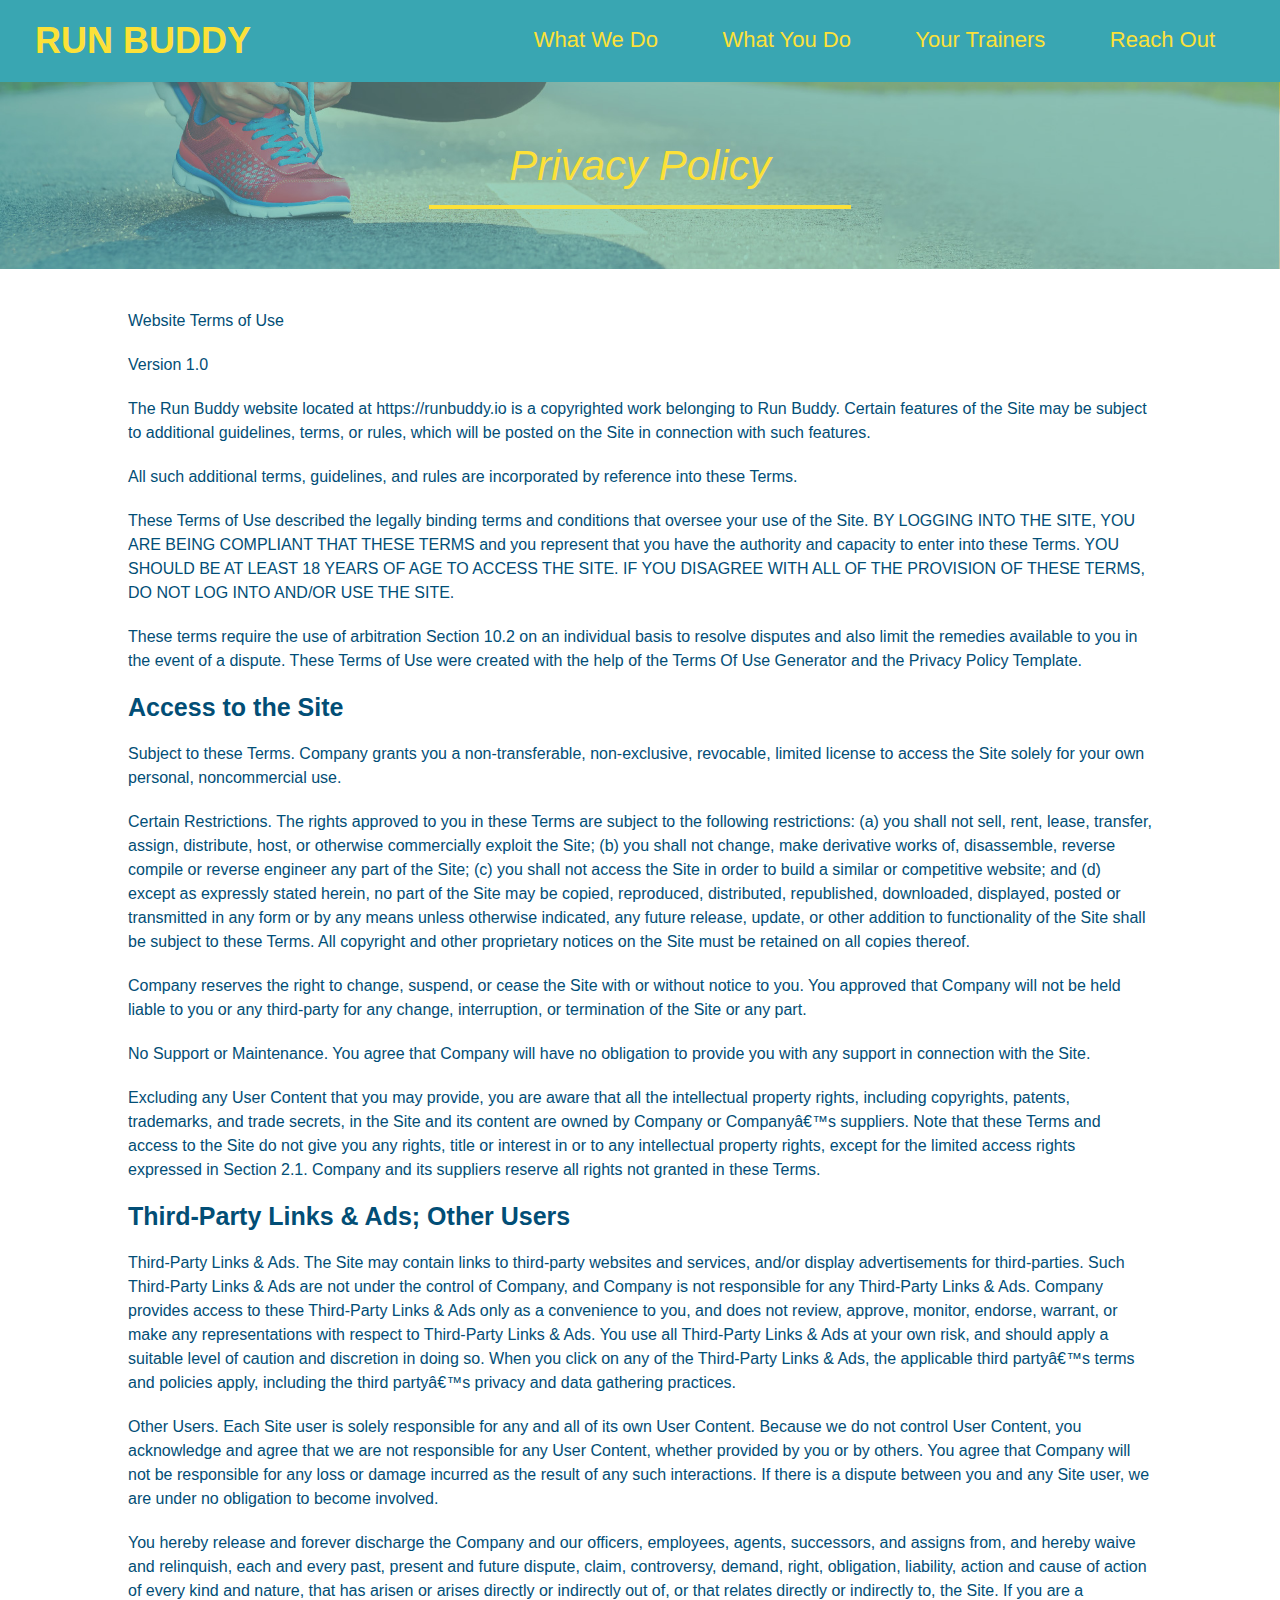
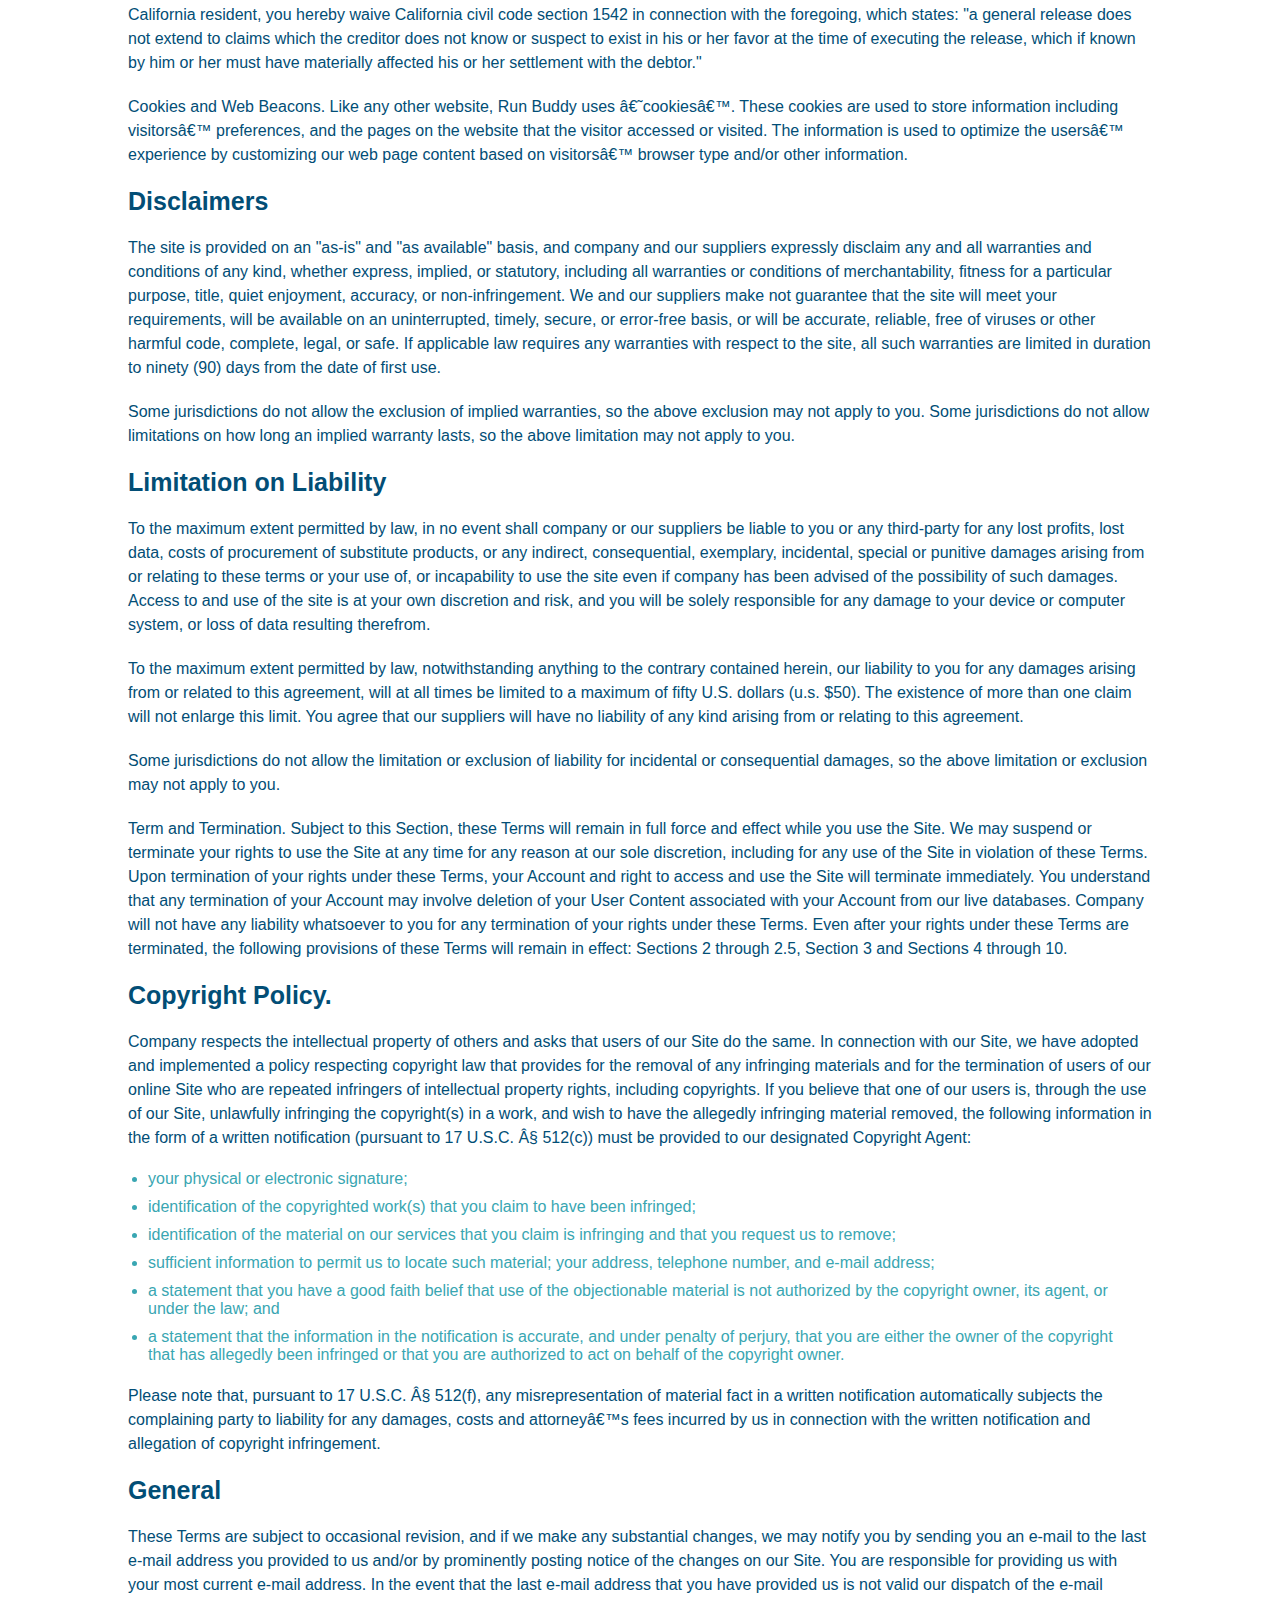
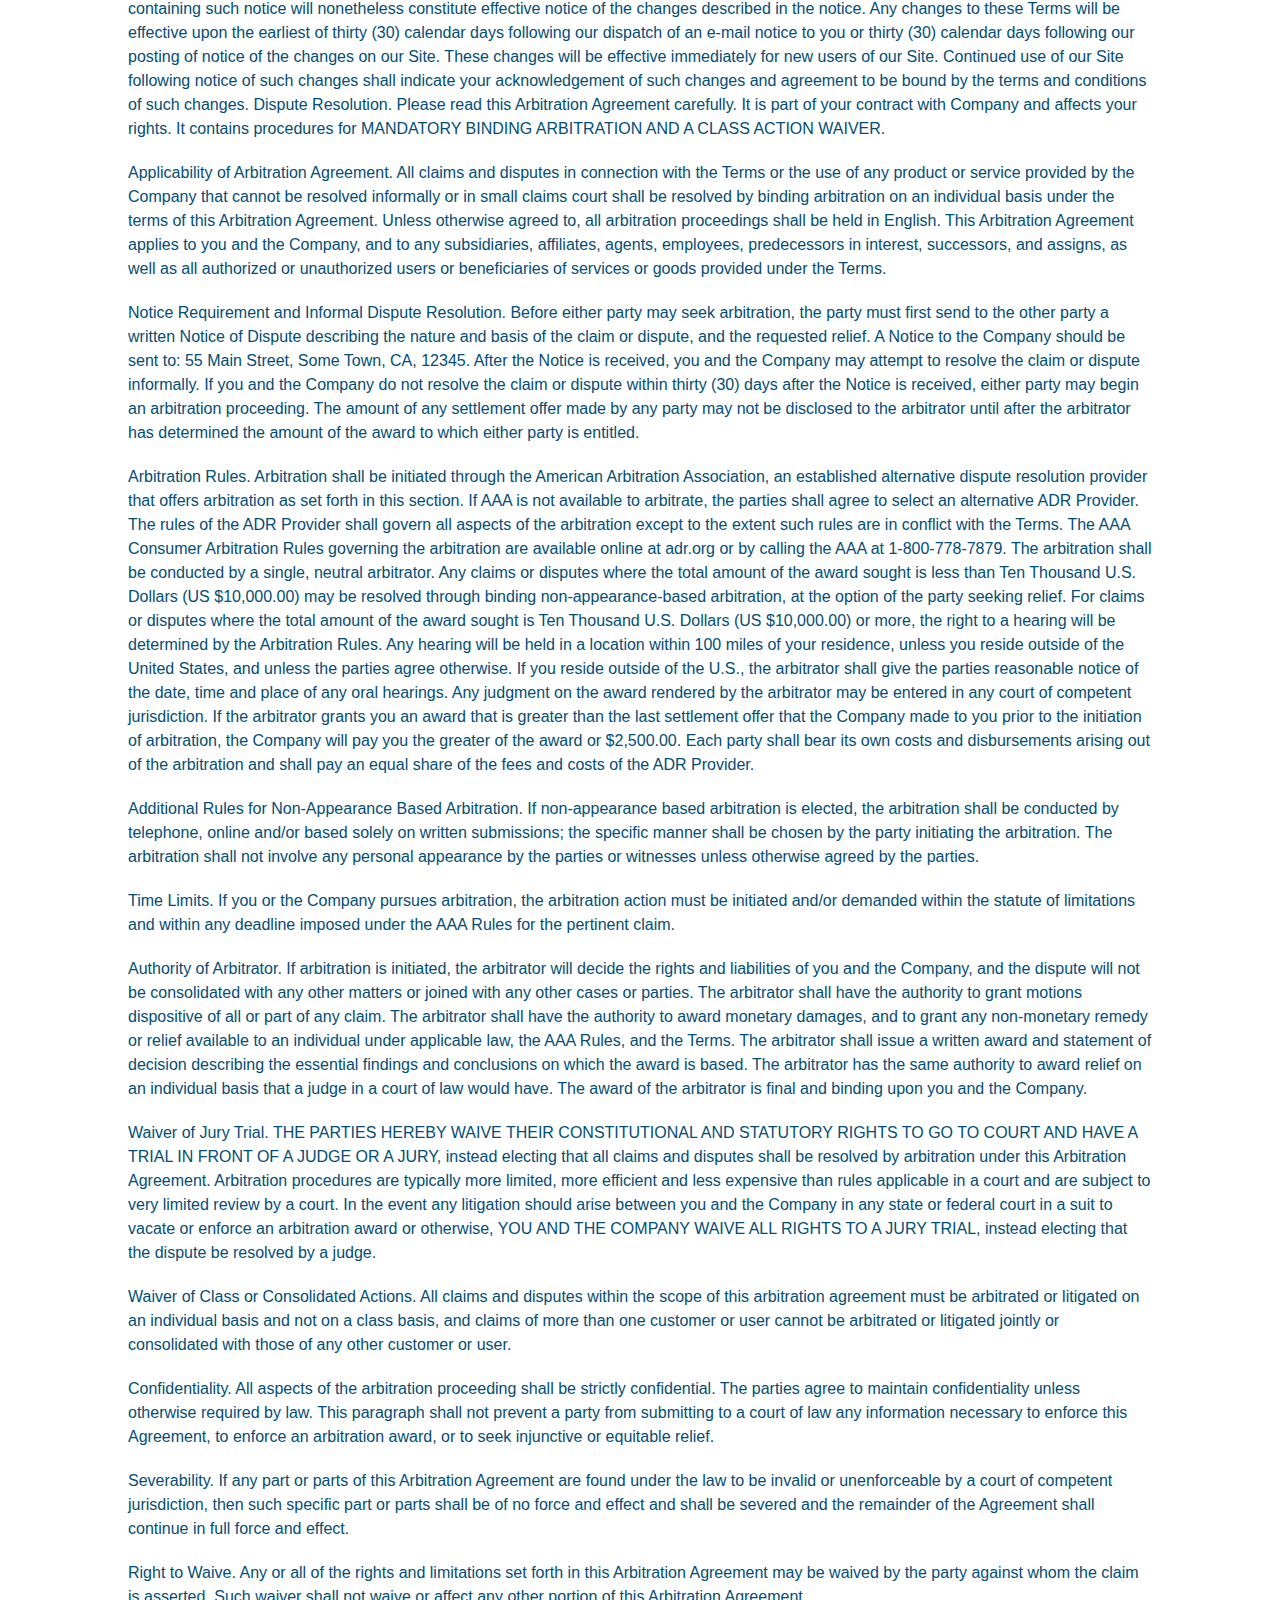
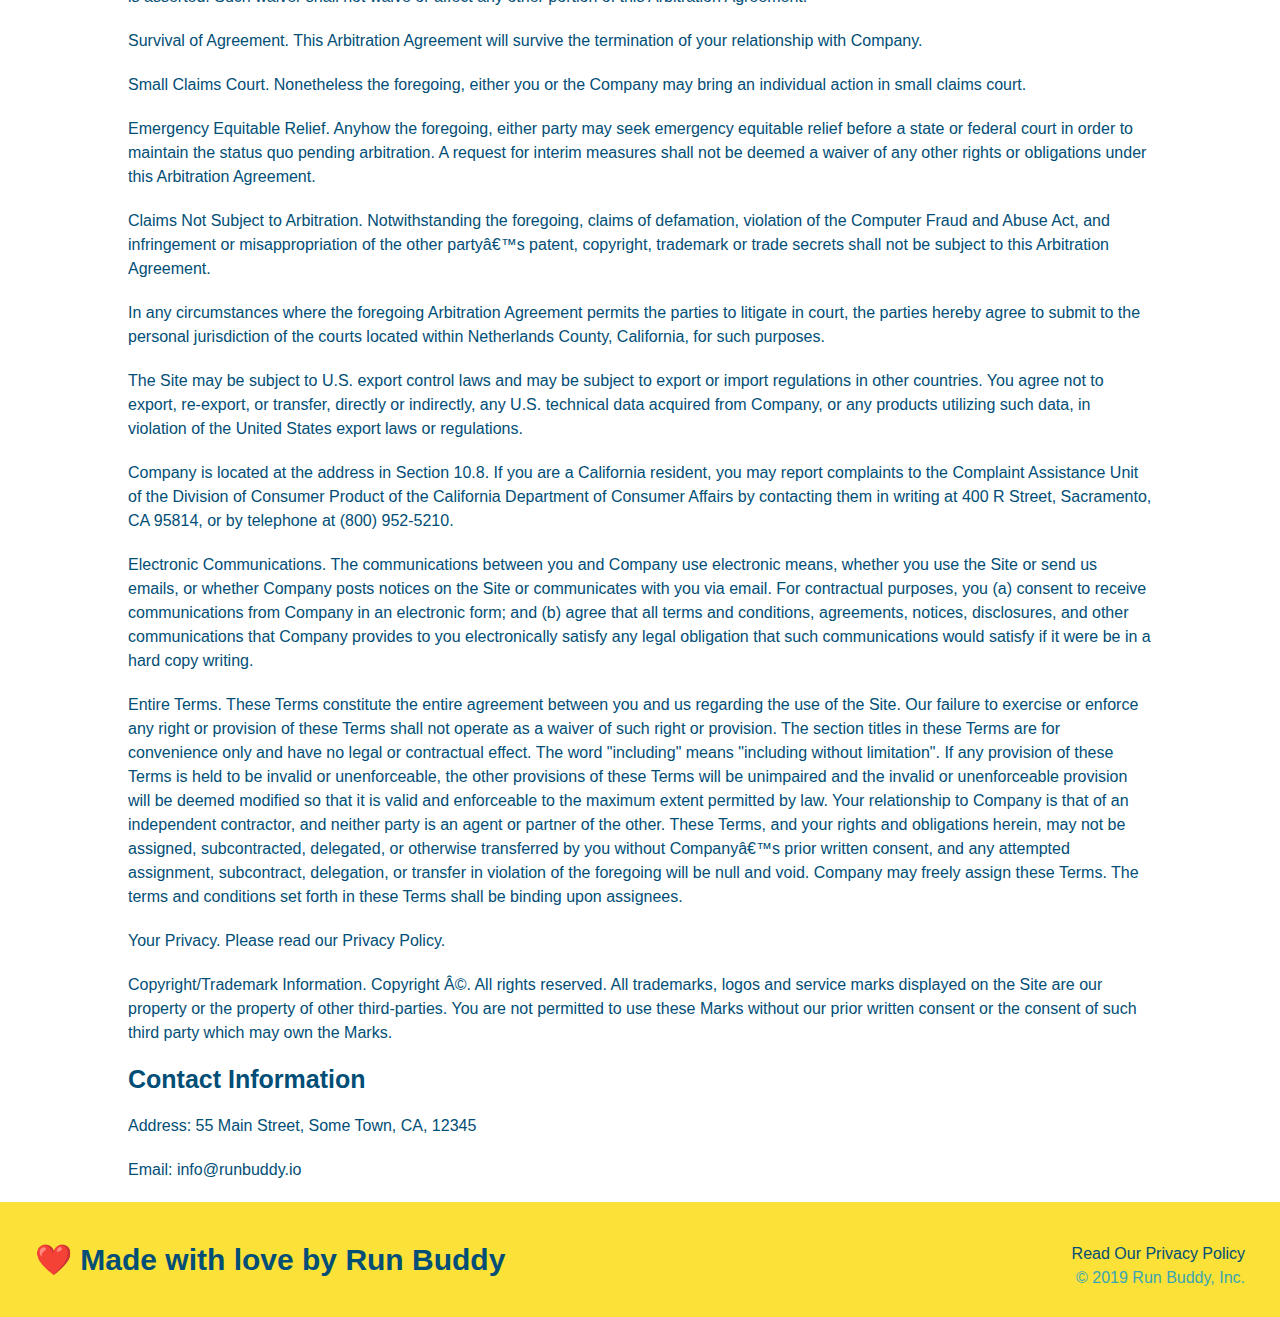
==== privacy-policy.html @ 584c45f4 "privacy policy finished" ====
<!DOCKTYPE html>
<html lang="en">
    <head>
        <meta charset="UTF-8" />
        <title>Privacy Policy - Run Buddy</title>
        <link rel="stylesheet" href="./assets/css/style.css" />
        <link rel="stylesheet" href="./assets/css/secondary-styles.css" />
    </head>
    <body>

    <header>
        <h1>
            <a href="/">RUN BUDDY</a>
        </h1>
        <nav>
            <!-- Unordered List Element -->
            <ul>
                <!-- List item element -->
                <li>
                    <!-- Anchor element -->
                    <a href="./index.html#what-we-do">What We Do</a>
                </li>
                <li>
                    <a href="./index.html#what-you-do">What You Do</a>
                </li>
                <li>
                    <a href="./index.html#your-trainers">Your Trainers</a>
                </li>
                <li>
                    <a href="./index.html#reach-out">Reach Out</a>
                </li>
            </ul>
        </nav>
    </header>

    <section class="hero">
        <h2 class="page-title">
            Privacy Policy
        </h2>
    </section>
    <article class="secondary-content">
        <p>
            Website Terms of Use
          </p>
    
          <p>
            Version 1.0
          </p>
    
          <p>
            The Run Buddy website located at https://runbuddy.io is a copyrighted work belonging to Run Buddy. Certain
            features of the Site may be subject to additional guidelines, terms, or rules, which will be posted on the Site
            in connection with such features.
          </p>
    
          <p>
            All such additional terms, guidelines, and rules are incorporated by reference into these Terms.
          </p>
    
          <p>
            These Terms of Use described the legally binding terms and conditions that oversee your use of the Site. BY
            LOGGING INTO THE SITE, YOU ARE BEING COMPLIANT THAT THESE TERMS and you represent that you have the authority
            and capacity to enter into these Terms. YOU SHOULD BE AT LEAST 18 YEARS OF AGE TO ACCESS THE SITE. IF YOU
            DISAGREE WITH ALL OF THE PROVISION OF THESE TERMS, DO NOT LOG INTO AND/OR USE THE SITE.
          </p>
    
          <p>
            These terms require the use of arbitration Section 10.2 on an individual basis to resolve disputes and also
            limit the remedies available to you in the event of a dispute. These Terms of Use were created with the help of
            the Terms Of Use Generator and the Privacy Policy Template.
          </p>
    
          <h3>
            Access to the Site
          </h3>
    
          <p>
            Subject to these Terms. Company grants you a non-transferable, non-exclusive, revocable, limited license to
            access the Site solely for your own personal, noncommercial use.
          </p>
    
          <p>
            Certain Restrictions. The rights approved to you in these Terms are subject to the following restrictions: (a)
            you shall not sell, rent, lease, transfer, assign, distribute, host, or otherwise commercially exploit the Site;
            (b) you shall not change, make derivative works of, disassemble, reverse compile or reverse engineer any part of
            the Site; (c) you shall not access the Site in order to build a similar or competitive website; and (d) except
            as expressly stated herein, no part of the Site may be copied, reproduced, distributed, republished, downloaded,
            displayed, posted or transmitted in any form or by any means unless otherwise indicated, any future release,
            update, or other addition to functionality of the Site shall be subject to these Terms. All copyright and other
            proprietary notices on the Site must be retained on all copies thereof.
          </p>
    
          <p>
            Company reserves the right to change, suspend, or cease the Site with or without notice to you. You approved
            that Company will not be held liable to you or any third-party for any change, interruption, or termination of
            the Site or any part.
          </p>
    
          <p>
            No Support or Maintenance. You agree that Company will have no obligation to provide you with any support in
            connection with the Site.
          </p>
    
          <p>
            Excluding any User Content that you may provide, you are aware that all the intellectual property rights,
            including copyrights, patents, trademarks, and trade secrets, in the Site and its content are owned by Company
            or Companyâ€™s suppliers. Note that these Terms and access to the Site do not give you any rights, title or
            interest in or to any intellectual property rights, except for the limited access rights expressed in Section
            2.1. Company and its suppliers reserve all rights not granted in these Terms.
          </p>
    
          <h3>
            Third-Party Links & Ads; Other Users
          </h3>
    
          <p>
            Third-Party Links & Ads. The Site may contain links to third-party websites and services, and/or display
            advertisements for third-parties. Such Third-Party Links & Ads are not under the control of Company, and Company
            is not responsible for any Third-Party Links & Ads. Company provides access to these Third-Party Links & Ads
            only as a convenience to you, and does not review, approve, monitor, endorse, warrant, or make any
            representations with respect to Third-Party Links & Ads. You use all Third-Party Links & Ads at your own risk,
            and should apply a suitable level of caution and discretion in doing so. When you click on any of the
            Third-Party Links & Ads, the applicable third partyâ€™s terms and policies apply, including the third partyâ€™s
            privacy and data gathering practices.
          </p>
    
          <p>
            Other Users. Each Site user is solely responsible for any and all of its own User Content. Because we do not
            control User Content, you acknowledge and agree that we are not responsible for any User Content, whether
            provided by you or by others. You agree that Company will not be responsible for any loss or damage incurred as
            the result of any such interactions. If there is a dispute between you and any Site user, we are under no
            obligation to become involved.
          </p>
    
          <p>
            You hereby release and forever discharge the Company and our officers, employees, agents, successors, and
            assigns from, and hereby waive and relinquish, each and every past, present and future dispute, claim,
            controversy, demand, right, obligation, liability, action and cause of action of every kind and nature, that has
            arisen or arises directly or indirectly out of, or that relates directly or indirectly to, the Site. If you are
            a California resident, you hereby waive California civil code section 1542 in connection with the foregoing,
            which states: "a general release does not extend to claims which the creditor does not know or suspect to exist
            in his or her favor at the time of executing the release, which if known by him or her must have materially
            affected his or her settlement with the debtor."
          </p>
    
          <p>
            Cookies and Web Beacons. Like any other website, Run Buddy uses â€˜cookiesâ€™. These cookies are used to store
            information including visitorsâ€™ preferences, and the pages on the website that the visitor accessed or visited.
            The information is used to optimize the usersâ€™ experience by customizing our web page content based on visitorsâ€™
            browser type and/or other information.
          </p>
    
          <h3>
            Disclaimers
          </h3>
    
          <p>
            The site is provided on an "as-is" and "as available" basis, and company and our suppliers expressly disclaim
            any and all warranties and conditions of any kind, whether express, implied, or statutory, including all
            warranties or conditions of merchantability, fitness for a particular purpose, title, quiet enjoyment, accuracy,
            or non-infringement. We and our suppliers make not guarantee that the site will meet your requirements, will be
            available on an uninterrupted, timely, secure, or error-free basis, or will be accurate, reliable, free of
            viruses or other harmful code, complete, legal, or safe. If applicable law requires any warranties with respect
            to the site, all such warranties are limited in duration to ninety (90) days from the date of first use.
          </p>
    
          <p>
            Some jurisdictions do not allow the exclusion of implied warranties, so the above exclusion may not apply to
            you. Some jurisdictions do not allow limitations on how long an implied warranty lasts, so the above limitation
            may not apply to you.
          </p>
    
          <h3>
            Limitation on Liability
          </h3>
    
          <p>
            To the maximum extent permitted by law, in no event shall company or our suppliers be liable to you or any
            third-party for any lost profits, lost data, costs of procurement of substitute products, or any indirect,
            consequential, exemplary, incidental, special or punitive damages arising from or relating to these terms or
            your use of, or incapability to use the site even if company has been advised of the possibility of such
            damages. Access to and use of the site is at your own discretion and risk, and you will be solely responsible
            for any damage to your device or computer system, or loss of data resulting therefrom.
          </p>
    
          <p>
            To the maximum extent permitted by law, notwithstanding anything to the contrary contained herein, our liability
            to you for any damages arising from or related to this agreement, will at all times be limited to a maximum of
            fifty U.S. dollars (u.s. $50). The existence of more than one claim will not enlarge this limit. You agree that
            our suppliers will have no liability of any kind arising from or relating to this agreement.
          </p>
    
          <p>
            Some jurisdictions do not allow the limitation or exclusion of liability for incidental or consequential
            damages, so the above limitation or exclusion may not apply to you.
          </p>
    
          <p>
            Term and Termination. Subject to this Section, these Terms will remain in full force and effect while you use
            the Site. We may suspend or terminate your rights to use the Site at any time for any reason at our sole
            discretion, including for any use of the Site in violation of these Terms. Upon termination of your rights under
            these Terms, your Account and right to access and use the Site will terminate immediately. You understand that
            any termination of your Account may involve deletion of your User Content associated with your Account from our
            live databases. Company will not have any liability whatsoever to you for any termination of your rights under
            these Terms. Even after your rights under these Terms are terminated, the following provisions of these Terms
            will remain in effect: Sections 2 through 2.5, Section 3 and Sections 4 through 10.
          </p>
    
          <h3>
            Copyright Policy.
          </h3>
    
          <p>
            Company respects the intellectual property of others and asks that users of our Site do the same. In connection
            with our Site, we have adopted and implemented a policy respecting copyright law that provides for the removal
            of any infringing materials and for the termination of users of our online Site who are repeated infringers of
            intellectual property rights, including copyrights. If you believe that one of our users is, through the use of
            our Site, unlawfully infringing the copyright(s) in a work, and wish to have the allegedly infringing material
            removed, the following information in the form of a written notification (pursuant to 17 U.S.C. Â§ 512(c)) must
            be provided to our designated Copyright Agent:
          </p>
    
          <ul>
            <li>
              your physical or electronic signature;
            </li>
            <li>
              identification of the copyrighted work(s) that you claim to have been infringed;
            </li>
            <li>
              identification of the material on our services that you claim is infringing and that you request us to remove;
            </li>
            <li>
              sufficient information to permit us to locate such material; your address, telephone number, and e-mail
              address;
            </li>
            <li>
              a statement that you have a good faith belief that use of the objectionable material is not authorized by the
              copyright owner, its agent, or under the law; and
            </li>
            <li>
              a statement that the information in the notification is accurate, and under penalty of perjury, that you are
              either the owner of the copyright that has allegedly been infringed or that you are authorized to act on
              behalf of the copyright owner.
            </li>
          </ul>
    
          <p>
            Please note that, pursuant to 17 U.S.C. Â§ 512(f), any misrepresentation of material fact in a written
            notification automatically subjects the complaining party to liability for any damages, costs and attorneyâ€™s
            fees incurred by us in connection with the written notification and allegation of copyright infringement.
          </p>
    
          <h3>
            General
          </h3>
    
          <p>
            These Terms are subject to occasional revision, and if we make any substantial changes, we may notify you by
            sending you an e-mail to the last e-mail address you provided to us and/or by prominently posting notice of the
            changes on our Site. You are responsible for providing us with your most current e-mail address. In the event
            that the last e-mail address that you have provided us is not valid our dispatch of the e-mail containing such
            notice will nonetheless constitute effective notice of the changes described in the notice. Any changes to these
            Terms will be effective upon the earliest of thirty (30) calendar days following our dispatch of an e-mail
            notice to you or thirty (30) calendar days following our posting of notice of the changes on our Site. These
            changes will be effective immediately for new users of our Site. Continued use of our Site following notice of
            such changes shall indicate your acknowledgement of such changes and agreement to be bound by the terms and
            conditions of such changes. Dispute Resolution. Please read this Arbitration Agreement carefully. It is part of
            your contract with Company and affects your rights. It contains procedures for MANDATORY BINDING ARBITRATION AND
            A CLASS ACTION WAIVER.
          </p>
    
          <p>
            Applicability of Arbitration Agreement. All claims and disputes in connection with the Terms or the use of any
            product or service provided by the Company that cannot be resolved informally or in small claims court shall be
            resolved by binding arbitration on an individual basis under the terms of this Arbitration Agreement. Unless
            otherwise agreed to, all arbitration proceedings shall be held in English. This Arbitration Agreement applies to
            you and the Company, and to any subsidiaries, affiliates, agents, employees, predecessors in interest,
            successors, and assigns, as well as all authorized or unauthorized users or beneficiaries of services or goods
            provided under the Terms.
          </p>
    
          <p>
            Notice Requirement and Informal Dispute Resolution. Before either party may seek arbitration, the party must
            first send to the other party a written Notice of Dispute describing the nature and basis of the claim or
            dispute, and the requested relief. A Notice to the Company should be sent to: 55 Main Street, Some Town, CA,
            12345. After the Notice is received, you and the Company may attempt to resolve the claim or dispute informally.
            If you and the Company do not resolve the claim or dispute within thirty (30) days after the Notice is received,
            either party may begin an arbitration proceeding. The amount of any settlement offer made by any party may not
            be disclosed to the arbitrator until after the arbitrator has determined the amount of the award to which either
            party is entitled.
          </p>
    
          <p>
            Arbitration Rules. Arbitration shall be initiated through the American Arbitration Association, an established
            alternative dispute resolution provider that offers arbitration as set forth in this section. If AAA is not
            available to arbitrate, the parties shall agree to select an alternative ADR Provider. The rules of the ADR
            Provider shall govern all aspects of the arbitration except to the extent such rules are in conflict with the
            Terms. The AAA Consumer Arbitration Rules governing the arbitration are available online at adr.org or by
            calling the AAA at 1-800-778-7879. The arbitration shall be conducted by a single, neutral arbitrator. Any
            claims or disputes where the total amount of the award sought is less than Ten Thousand U.S. Dollars (US
            $10,000.00) may be resolved through binding non-appearance-based arbitration, at the option of the party seeking
            relief. For claims or disputes where the total amount of the award sought is Ten Thousand U.S. Dollars (US
            $10,000.00) or more, the right to a hearing will be determined by the Arbitration Rules. Any hearing will be
            held in a location within 100 miles of your residence, unless you reside outside of the United States, and
            unless the parties agree otherwise. If you reside outside of the U.S., the arbitrator shall give the parties
            reasonable notice of the date, time and place of any oral hearings. Any judgment on the award rendered by the
            arbitrator may be entered in any court of competent jurisdiction. If the arbitrator grants you an award that is
            greater than the last settlement offer that the Company made to you prior to the initiation of arbitration, the
            Company will pay you the greater of the award or $2,500.00. Each party shall bear its own costs and
            disbursements arising out of the arbitration and shall pay an equal share of the fees and costs of the ADR
            Provider.
          </p>
    
          <p>
            Additional Rules for Non-Appearance Based Arbitration. If non-appearance based arbitration is elected, the
            arbitration shall be conducted by telephone, online and/or based solely on written submissions; the specific
            manner shall be chosen by the party initiating the arbitration. The arbitration shall not involve any personal
            appearance by the parties or witnesses unless otherwise agreed by the parties.
          </p>
    
          <p>
            Time Limits. If you or the Company pursues arbitration, the arbitration action must be initiated and/or demanded
            within the statute of limitations and within any deadline imposed under the AAA Rules for the pertinent claim.
          </p>
    
          <p>
            Authority of Arbitrator. If arbitration is initiated, the arbitrator will decide the rights and liabilities of
            you and the Company, and the dispute will not be consolidated with any other matters or joined with any other
            cases or parties. The arbitrator shall have the authority to grant motions dispositive of all or part of any
            claim. The arbitrator shall have the authority to award monetary damages, and to grant any non-monetary remedy
            or relief available to an individual under applicable law, the AAA Rules, and the Terms. The arbitrator shall
            issue a written award and statement of decision describing the essential findings and conclusions on which the
            award is based. The arbitrator has the same authority to award relief on an individual basis that a judge in a
            court of law would have. The award of the arbitrator is final and binding upon you and the Company.
          </p>
    
          <p>
            Waiver of Jury Trial. THE PARTIES HEREBY WAIVE THEIR CONSTITUTIONAL AND STATUTORY RIGHTS TO GO TO COURT AND HAVE
            A TRIAL IN FRONT OF A JUDGE OR A JURY, instead electing that all claims and disputes shall be resolved by
            arbitration under this Arbitration Agreement. Arbitration procedures are typically more limited, more efficient
            and less expensive than rules applicable in a court and are subject to very limited review by a court. In the
            event any litigation should arise between you and the Company in any state or federal court in a suit to vacate
            or enforce an arbitration award or otherwise, YOU AND THE COMPANY WAIVE ALL RIGHTS TO A JURY TRIAL, instead
            electing that the dispute be resolved by a judge.
          </p>
    
          <p>
            Waiver of Class or Consolidated Actions. All claims and disputes within the scope of this arbitration agreement
            must be arbitrated or litigated on an individual basis and not on a class basis, and claims of more than one
            customer or user cannot be arbitrated or litigated jointly or consolidated with those of any other customer or
            user.
          </p>
    
          <p>
            Confidentiality. All aspects of the arbitration proceeding shall be strictly confidential. The parties agree to
            maintain confidentiality unless otherwise required by law. This paragraph shall not prevent a party from
            submitting to a court of law any information necessary to enforce this Agreement, to enforce an arbitration
            award, or to seek injunctive or equitable relief.
          </p>
    
          <p>
            Severability. If any part or parts of this Arbitration Agreement are found under the law to be invalid or
            unenforceable by a court of competent jurisdiction, then such specific part or parts shall be of no force and
            effect and shall be severed and the remainder of the Agreement shall continue in full force and effect.
          </p>
    
          <p>
            Right to Waive. Any or all of the rights and limitations set forth in this Arbitration Agreement may be waived
            by the party against whom the claim is asserted. Such waiver shall not waive or affect any other portion of this
            Arbitration Agreement.
          </p>
    
          <p>
            Survival of Agreement. This Arbitration Agreement will survive the termination of your relationship with
            Company.
          </p>
    
          <p>
            Small Claims Court. Nonetheless the foregoing, either you or the Company may bring an individual action in small
            claims court.
          </p>
    
          <p>
            Emergency Equitable Relief. Anyhow the foregoing, either party may seek emergency equitable relief before a
            state or federal court in order to maintain the status quo pending arbitration. A request for interim measures
            shall not be deemed a waiver of any other rights or obligations under this Arbitration Agreement.
          </p>
    
          <p>
            Claims Not Subject to Arbitration. Notwithstanding the foregoing, claims of defamation, violation of the
            Computer Fraud and Abuse Act, and infringement or misappropriation of the other partyâ€™s patent, copyright,
            trademark or trade secrets shall not be subject to this Arbitration Agreement.
          </p>
    
          <p>
            In any circumstances where the foregoing Arbitration Agreement permits the parties to litigate in court, the
            parties hereby agree to submit to the personal jurisdiction of the courts located within Netherlands County,
            California, for such purposes.
          </p>
    
          <p>
            The Site may be subject to U.S. export control laws and may be subject to export or import regulations in other
            countries. You agree not to export, re-export, or transfer, directly or indirectly, any U.S. technical data
            acquired from Company, or any products utilizing such data, in violation of the United States export laws or
            regulations.
          </p>
    
          <p>
            Company is located at the address in Section 10.8. If you are a California resident, you may report complaints
            to the Complaint Assistance Unit of the Division of Consumer Product of the California Department of Consumer
            Affairs by contacting them in writing at 400 R Street, Sacramento, CA 95814, or by telephone at (800) 952-5210.
          </p>
    
          <p>
            Electronic Communications. The communications between you and Company use electronic means, whether you use the
            Site or send us emails, or whether Company posts notices on the Site or communicates with you via email. For
            contractual purposes, you (a) consent to receive communications from Company in an electronic form; and (b)
            agree that all terms and conditions, agreements, notices, disclosures, and other communications that Company
            provides to you electronically satisfy any legal obligation that such communications would satisfy if it were be
            in a hard copy writing.
          </p>
    
          <p>
            Entire Terms. These Terms constitute the entire agreement between you and us regarding the use of the Site. Our
            failure to exercise or enforce any right or provision of these Terms shall not operate as a waiver of such right
            or provision. The section titles in these Terms are for convenience only and have no legal or contractual
            effect. The word "including" means "including without limitation". If any provision of these Terms is held to be
            invalid or unenforceable, the other provisions of these Terms will be unimpaired and the invalid or
            unenforceable provision will be deemed modified so that it is valid and enforceable to the maximum extent
            permitted by law. Your relationship to Company is that of an independent contractor, and neither party is an
            agent or partner of the other. These Terms, and your rights and obligations herein, may not be assigned,
            subcontracted, delegated, or otherwise transferred by you without Companyâ€™s prior written consent, and any
            attempted assignment, subcontract, delegation, or transfer in violation of the foregoing will be null and void.
            Company may freely assign these Terms. The terms and conditions set forth in these Terms shall be binding upon
            assignees.
          </p>
    
          <p>
            Your Privacy. Please read our Privacy Policy.
          </p>
    
          <p>
            Copyright/Trademark Information. Copyright Â©. All rights reserved. All trademarks, logos and service marks
            displayed on the Site are our property or the property of other third-parties. You are not permitted to use
            these Marks without our prior written consent or the consent of such third party which may own the Marks.
          </p>
    
          <h3>
            Contact Information
          </h3>
    
          <p>
            Address: 55 Main Street, Some Town, CA, 12345
          </p>
    
          <p>
            Email: info@runbuddy.io
          </p>
    </article>

    <footer>
        <h2>❤️ Made with love by Run Buddy</h2>
        <div>
            <a>Read Our Privacy Policy</a><br />
            &copy; 2019 Run Buddy, Inc.
        </div>
    </footer>


    </body>
</html>
---- assets/css/style.css ----
* {
    margin: 0;
    padding: 0;
    box-sizing: border-box;
}

body {
    color: #39a6b2;
    font-family: Arial, Helvetica, sans-serif;
}

header {
    padding: 20px 35px;
    background-color: #39a6b2;
}

header h1 {
    font-weight: bold;
    font-size: 36px;
    color: #fce138;
    margin: 0;
    display: inline;
}

header a {
    color: #fce138;
    text-decoration: none;
}

header nav {
    float: right;
    margin: 7px 0;
}

header nav ul li {
    display: inline;
}

header nav ul li a {
    margin: 0 30px;
    font-weight: lighter;
    font-size: 22px;
}

footer {
    background: #fce138;
    width: 100%;
    padding: 40px 35px;
}

footer h2 {
    display: inline;
    color: #024e76;
    font-size: 30px;
    margin: 0;
}

footer div {
    float: right;
    line-height: 1.5;
    text-align: right;
}

footer a {
    color: #024e76;
}

section {
    padding: 60px;
}

/* Hero style start */
.hero {
    height: 600px;
    background-image: url("../images/hero-bg.jpg");
    background-size: cover;
    background-position: center;
    position: relative;
}
/* Hero style end */

/* Hero form styling start */
.hero-form {
    background-color: #fce138;
    padding: 20px;
    width: 500px;
    color: #024e76;
    border-style: solid;
    border-width: 3px;
    border-color: #024e76;
    position: absolute;
    bottom: 120px;
    right: 140px;
}

.hero-form h3 {
    font-size: 36px;
}

.hero-form p {
    margin: 5px 0 15px 0;
}

.form-input {
    border: 1px solid #024e76;
    display: block;
    padding: 7px 15px;
    color: #024e76;
    width: 100%;
    margin-bottom: 15px;
}

.hero-form label {
    margin: 0 5px;
}

.hero-form button {
    color: #fce138;
    background-color: #024e76;
    border: none;
    padding: 10px 20px;
    font-size: 16px;
}

/* hero form styling end */

.intro {
    text-align: center;
}

.intro h2 {
    font-size: 55px;
    color: #024e76;
    margin-bottom: 35px;
    padding: 0 100px 20px 100px;
    border-bottom: 3px solid;
    border-color: #fce138;
    display: inline-block;
}

.intro p {
    line-height: 1.7;
    color: #39a6b2;
    width: 80%;
    font-size: 20px;
    margin: 0 auto;
}

.steps {
    text-align: center;
    background: #fce138;
}

.section-title {
    font-size: 55px;
    color: #024e76;
    margin-bottom: 35px;
    padding: 0 100px 20px 100px;
    display: inline-block;
    border-bottom: 3px solid;
}

.primary-border {
    border-color: #fce138;
}

.secondary-border {
    border-color: #39a6b2;
}

.steps div {
    margin-bottom: 80px;
}

.steps img {
    width: 15%;
    margin: 10px 0;
}

.steps h3 {
    color: #024e76;
    font-size: 46px;
    margin-top: 10px;
}

.steps p {
    color: #39a6b2;
    font-size: 23px;
}

.steps span {
    font-size: 38px;
}

.trainers {
    text-align: center;
}

.trainer {
    width: 900px;
    margin: 0 auto 30px auto;
    background: #024e76;
    color: #fce138;
    overflow: auto;
}

.trainer img {
    width: 35%;
    float: left;
}

.trainer-bio {
    padding: 35px;
    float: left;
    width: 65%;
}

.trainer-bio h3 {
    font-size: 32px;
    margin-bottom: 8px;
}

.trainer-bio h4 {
    font-weight: lighter;
    font-size: 26px;
    margin-bottom: 25px;
}

.trainer-bio p {
    font-size: 17px;
    line-height: 1.3;
}

.text-left {
    text-align: left;
}

.text-right {
    text-align: right;
}

/* REACH OUT STYLES START */
.contact {
    text-align: center;
    background: #024e76;
}

.contact h2 {
    color: #fce138;
}

.contact-info iframe {
    width: 400px;
    height: 400px;
}

.contact-info div {
    width: 410px;
    display: inline-block;
    vertical-align: top;
    text-align: left;
    margin: 30px 0 0 60px;
    color: white;
}

.contact-info h3 {
    color: #fce138;
    font-size: 32px;
}

.contact-info p, .contact-info address {
    margin: 20px 0;
    line-height: 1.5;
    font-size: 20px;
    font-style: normal;
}

.contact-info a {
    color: #fce138;
}
---- assets/css/secondary-styles.css ----
.hero {
    background-position: bottom;
    height: auto;
    text-align: center;
    margin-bottom: 40px;
}

.page-title {
    color: #fce138;
    display: inline-block;
    border-bottom: 4px solid;
    border-color: #fce138;
    padding: 0 80px 15px 80px;
    font-weight: normal;
    font-size: 42px;
    font-style: italic;
}

.secondary-content {
    width: 80%;
    margin: 0 auto;
    color: #024e76;
}

.secondary-content h3 {
    font-size: 25px;
    margin: 20px 0 20px 0;
}

.secondary-content p {
    font-size: 16px;
    line-height: 1.5;
    margin: 20px 0 20px 0;
}

.secondary-content ul {
    margin: 15px 20px 15px 20px;
}

.secondary-content li {
    color: #39a6b2;
    margin: 10px 0 10px 0;
}
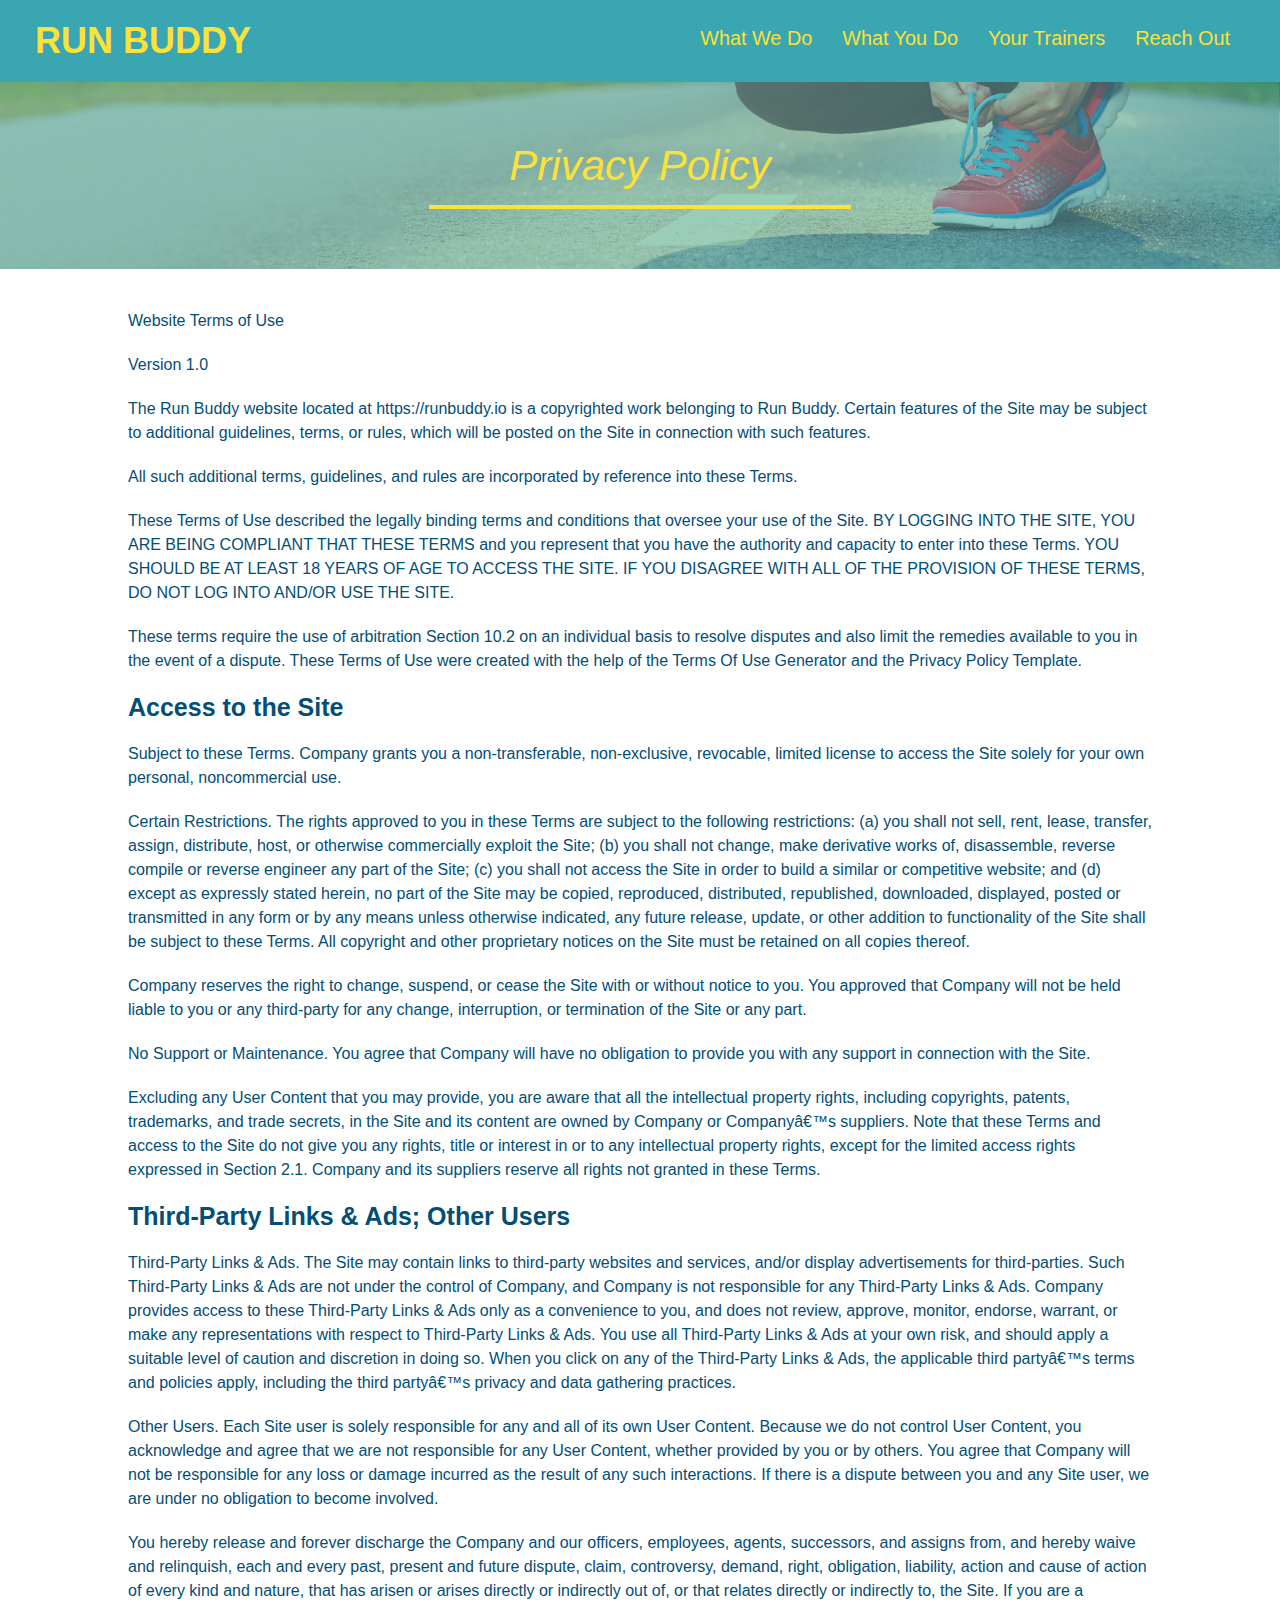
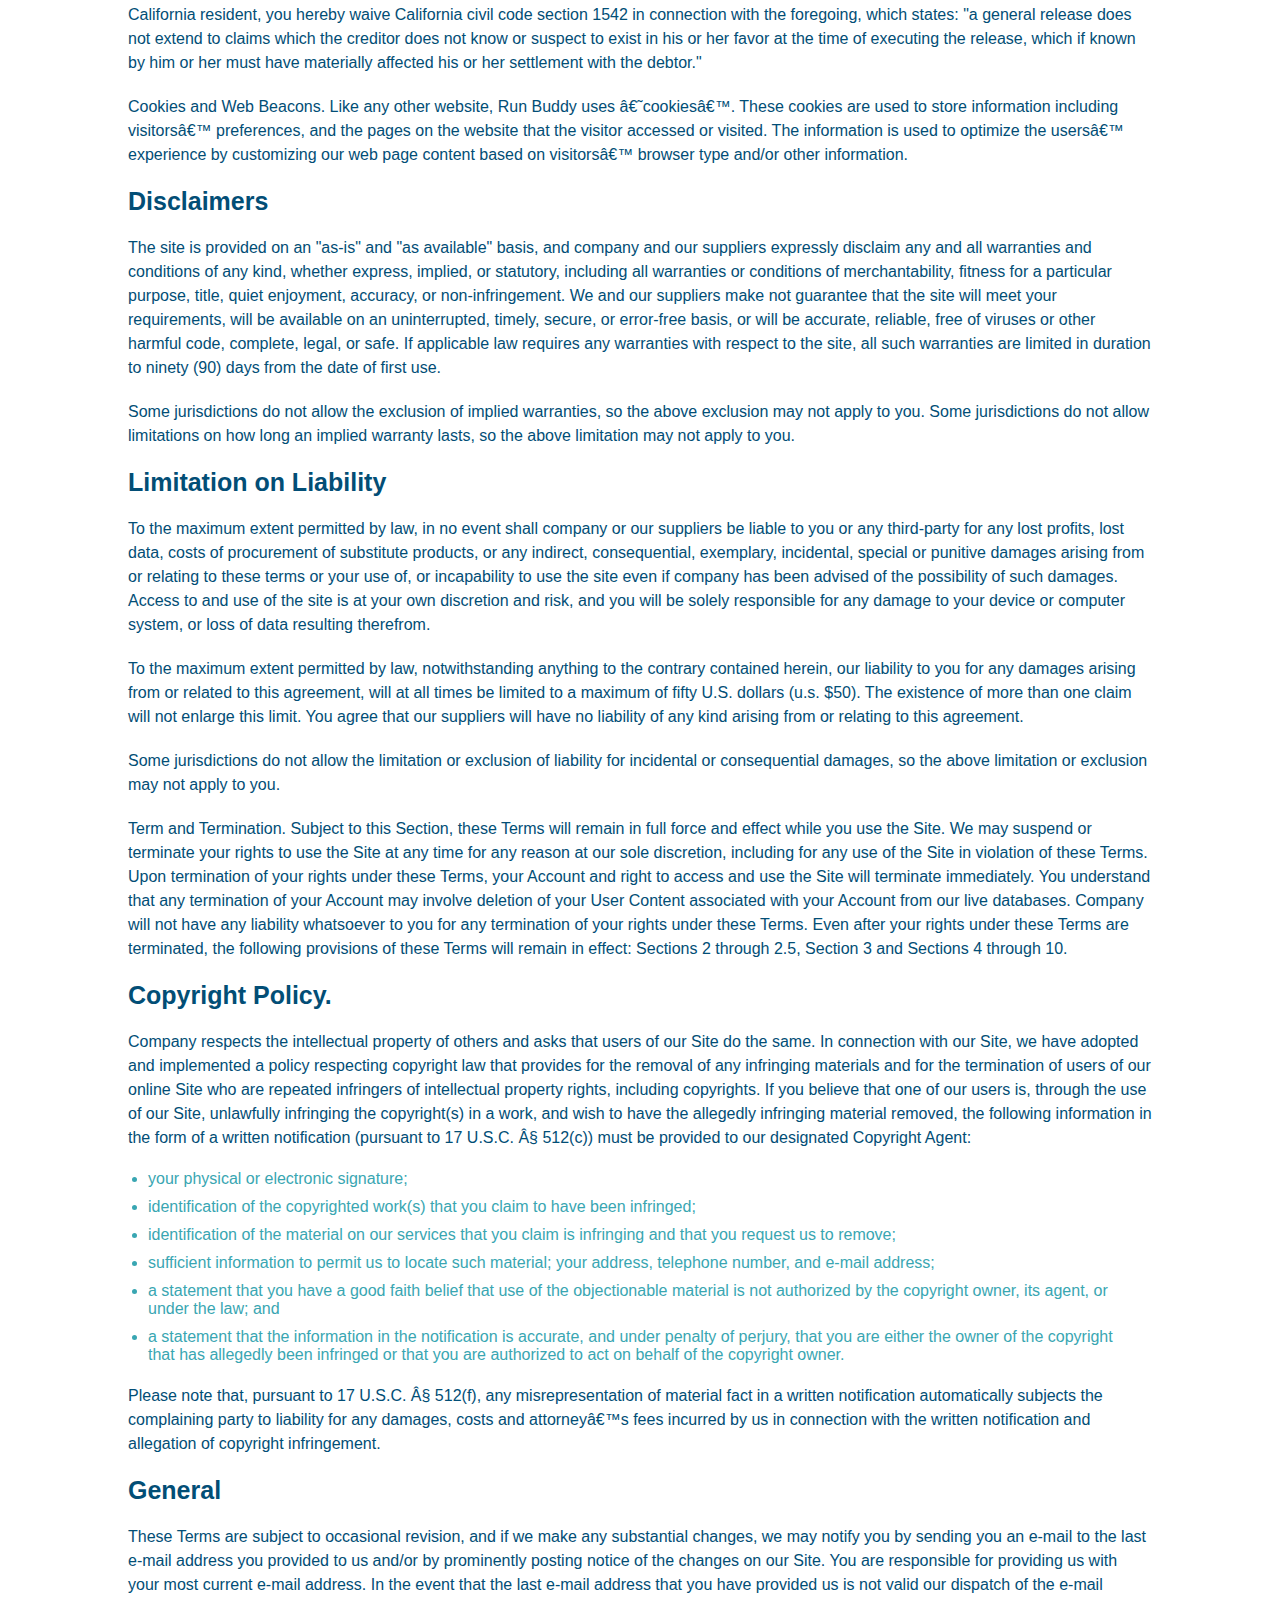
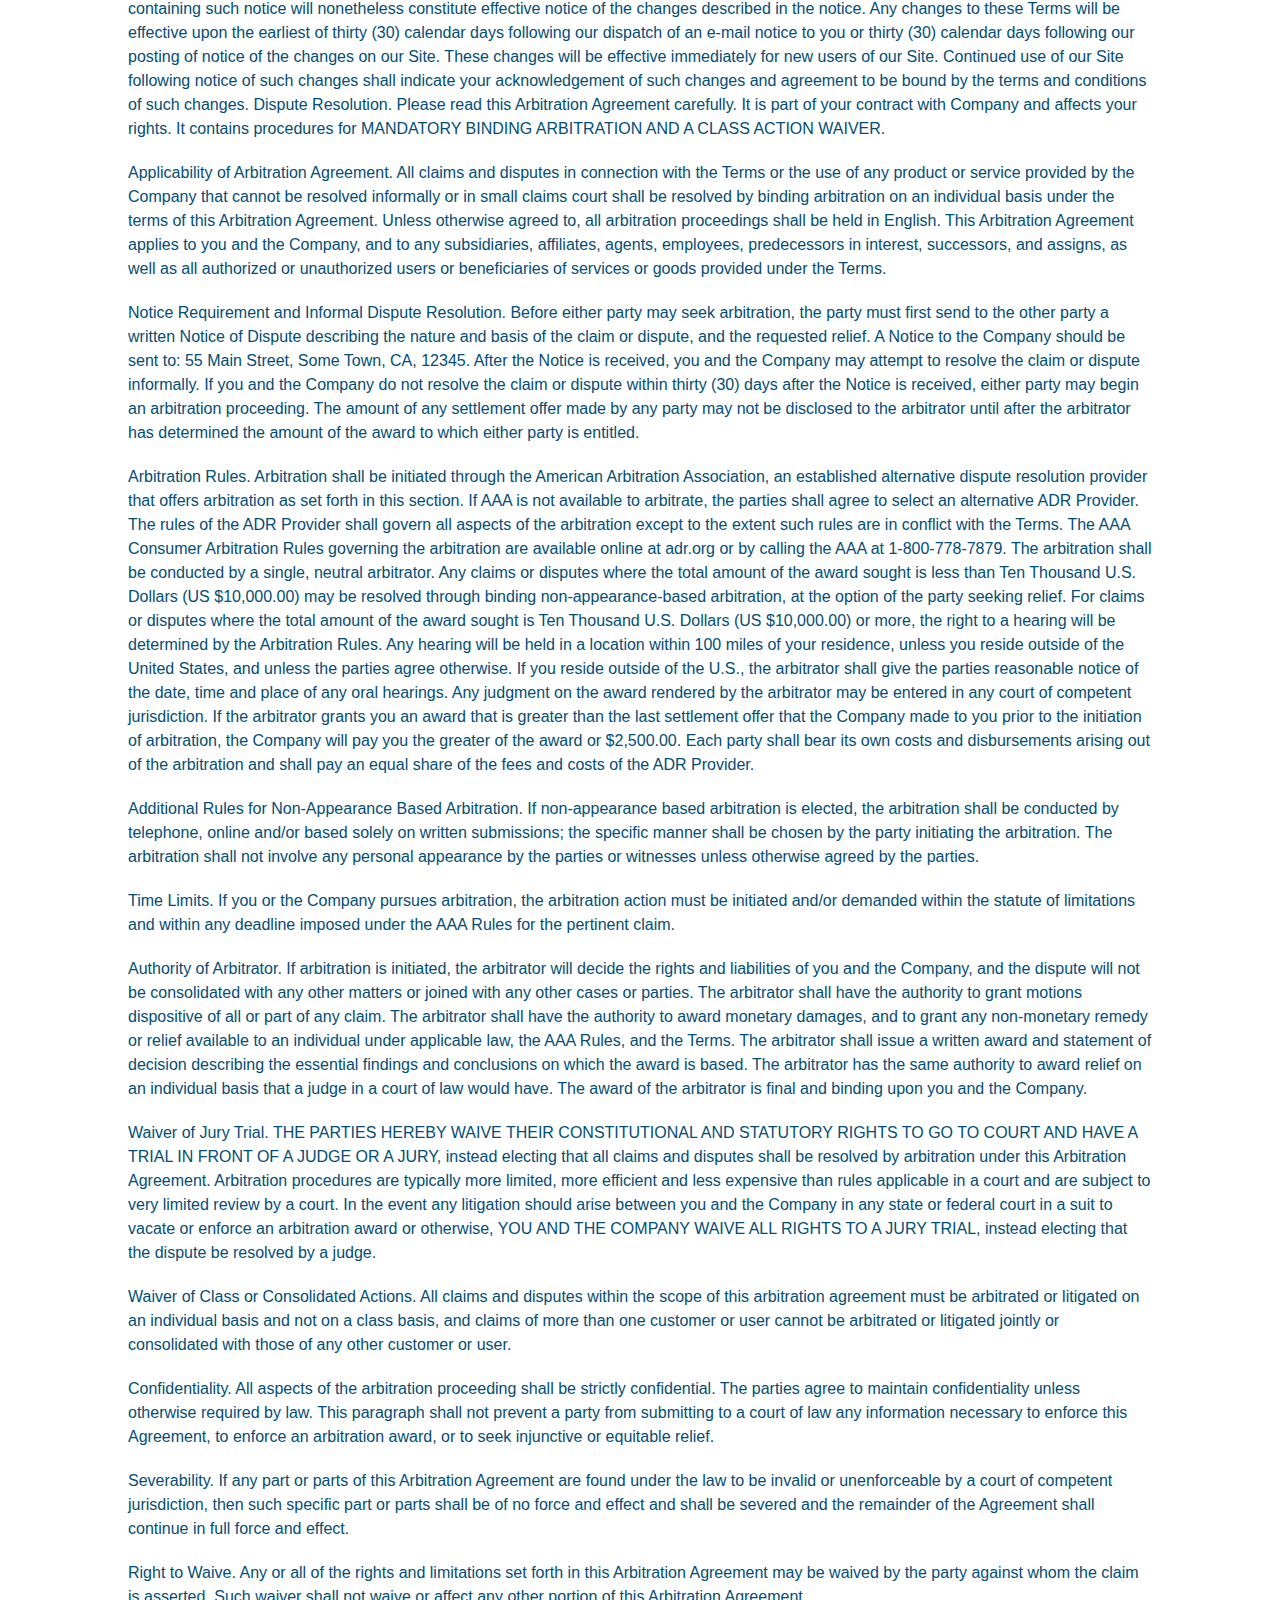
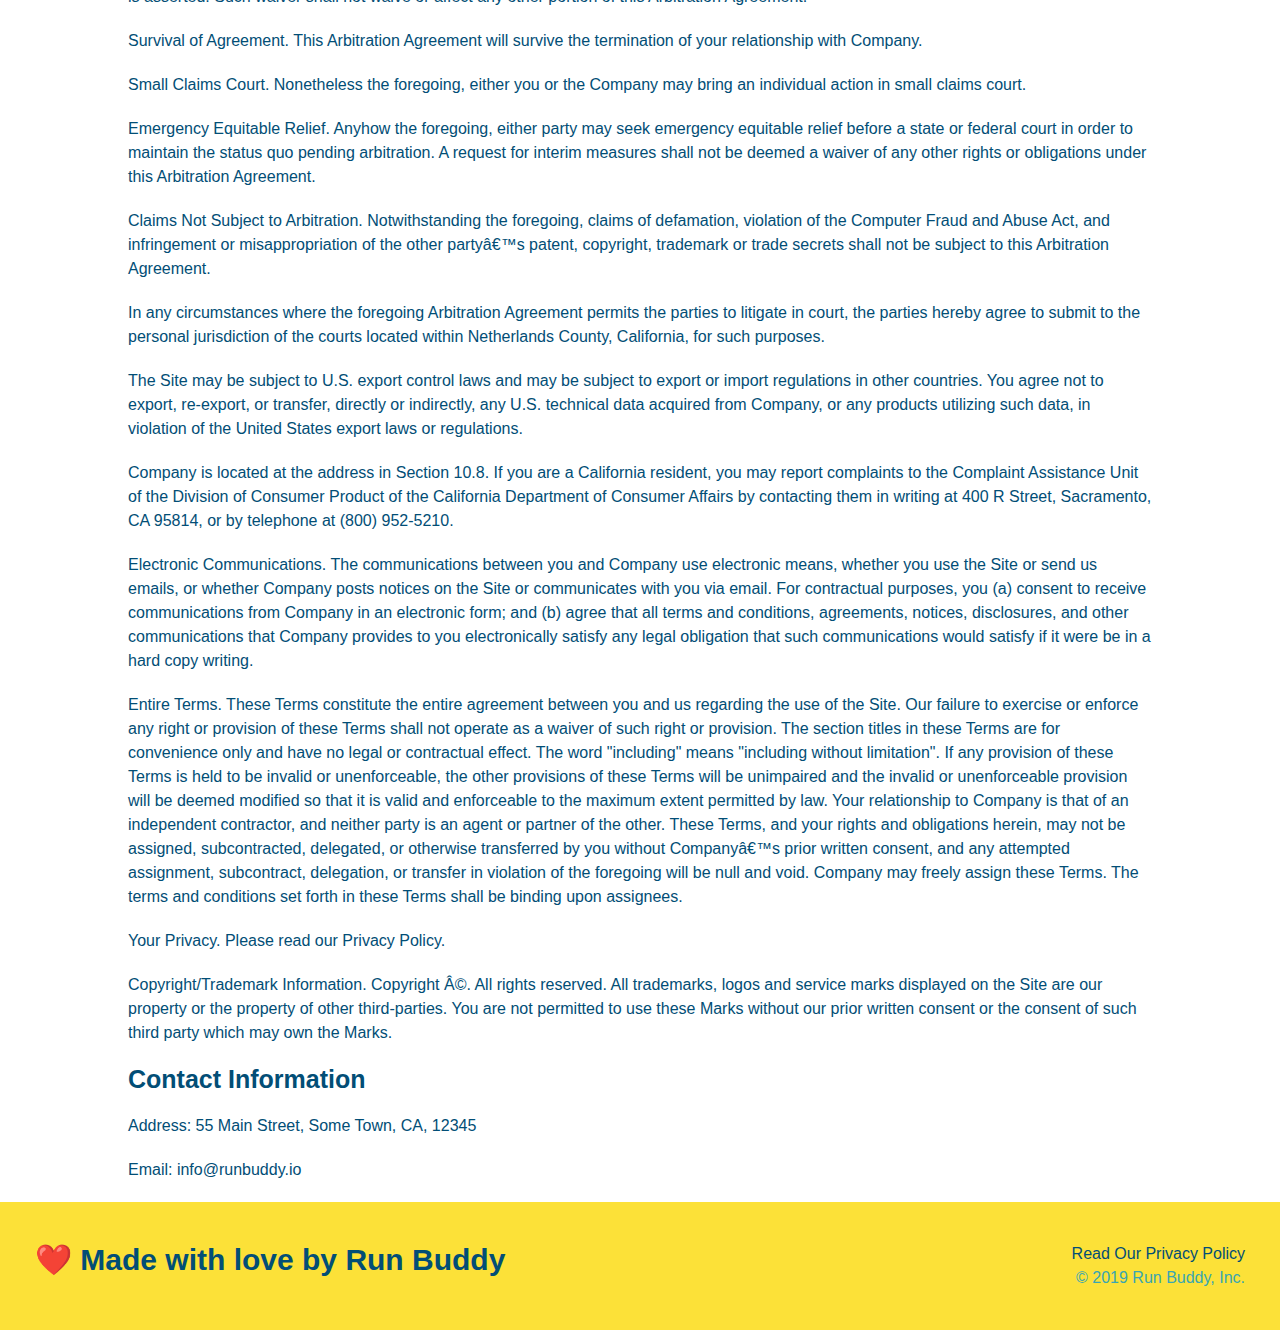
==== commit f127215b: "added mediaqueries" ====
--- a/privacy-policy.html
+++ b/privacy-policy.html
@@ -5,6 +5,7 @@
         <title>Privacy Policy - Run Buddy</title>
         <link rel="stylesheet" href="./assets/css/style.css" />
         <link rel="stylesheet" href="./assets/css/secondary-styles.css" />
+        <meta name="viewport" content="width=device-width, initial-scale=1.0" />
     </head>
     <body>
 
--- a/assets/css/style.css
+++ b/assets/css/style.css
@@ -12,6 +12,9 @@
 header {
     padding: 20px 35px;
     background-color: #39a6b2;
+    display: flex;
+    justify-content: space-between;
+    flex-wrap: wrap;
 }
 
 header h1 {
@@ -19,7 +22,6 @@
     font-size: 36px;
     color: #fce138;
     margin: 0;
-    display: inline;
 }
 
 header a {
@@ -28,35 +30,39 @@
 }
 
 header nav {
-    float: right;
     margin: 7px 0;
 }
 
-header nav ul li {
-    display: inline;
+header nav ul {
+    display: flex;
+    flex-wrap: wrap;
+    justify-content: space-between;
+    align-items: center;
+    list-style: none;
 }
 
 header nav ul li a {
-    margin: 0 30px;
+    padding: 10px 15px;
     font-weight: lighter;
-    font-size: 22px;
+    font-size: 1.55vw;
 }
 
 footer {
     background: #fce138;
     width: 100%;
     padding: 40px 35px;
+    display: flex;
+    justify-content: space-between;
+    flex-wrap: wrap;
 }
 
 footer h2 {
-    display: inline;
     color: #024e76;
     font-size: 30px;
     margin: 0;
 }
 
 footer div {
-    float: right;
     line-height: 1.5;
     text-align: right;
 }
@@ -71,11 +77,29 @@
 
 /* Hero style start */
 .hero {
-    height: 600px;
     background-image: url("../images/hero-bg.jpg");
     background-size: cover;
     background-position: center;
-    position: relative;
+    display: flex;
+    justify-content: center;
+    flex-wrap: wrap;
+    align-items: flex-start;
+}
+
+.hero-cta {
+    width: 35%;
+    text-align: right;
+    margin: 3.5%;
+    color: #fff;
+    font-size: 18px;
+    line-height: 1.3;
+    line-height: 1.2;
+}
+
+.hero-cta h2 {
+    font-style: italic;
+    font-size: 55px;
+    color: #fce138;
 }
 /* Hero style end */
 
@@ -83,14 +107,12 @@
 .hero-form {
     background-color: #fce138;
     padding: 20px;
-    width: 500px;
     color: #024e76;
     border-style: solid;
     border-width: 3px;
     border-color: #024e76;
-    position: absolute;
-    bottom: 120px;
-    right: 140px;
+    width: 40%;
+    margin: 3.5%;
 }
 
 .hero-form h3 {
@@ -123,10 +145,6 @@
 }
 
 /* hero form styling end */
-
-.intro {
-    text-align: center;
-}
 
 .intro h2 {
     font-size: 55px;
@@ -144,20 +162,21 @@
     width: 80%;
     font-size: 20px;
     margin: 0 auto;
+    text-align: center;
 }
 
 .steps {
+    background: #fce138;
+}
+
+.section-title {
+    font-size: 48px;
+    color: #024e76;
+    margin-bottom: 35px;
+    padding-bottom: 20px;
     text-align: center;
-    background: #fce138;
-}
-
-.section-title {
-    font-size: 55px;
-    color: #024e76;
-    margin-bottom: 35px;
-    padding: 0 100px 20px 100px;
-    display: inline-block;
-    border-bottom: 3px solid;
+    margin: 0 auto 35px auto;
+    width: 50%;
 }
 
 .primary-border {
@@ -168,51 +187,65 @@
     border-color: #39a6b2;
 }
 
-.steps div {
-    margin-bottom: 80px;
-}
-
-.steps img {
-    width: 15%;
-    margin: 10px 0;
-}
-
-.steps h3 {
-    color: #024e76;
-    font-size: 46px;
-    margin-top: 10px;
-}
-
-.steps p {
+.step {
+    margin: 50px auto;
+    padding-bottom: 50px;
+    width: 80%;
+    border-bottom: 1px solid #39a6b2;
+    display: flex;
+    flex-wrap: wrap;
+    align-items: center;
+    justify-content: space-between;
+}
+
+.step h3 {
+    color: #024e76;
+    font-size: 36px;
+    flex: 1 30%;
+}
+
+.step-text p {
     color: #39a6b2;
-    font-size: 23px;
-}
-
-.steps span {
-    font-size: 38px;
-}
-
-.trainers {
-    text-align: center;
+    font-size: 18px;
+    flex: 12;
+}
+
+.step-text h4 {
+    font-size: 26px;
+    line-height: 1.5;
+    color:#024e76;
+}
+
+.step-info {
+    flex: 2 70%;
+    display: flex;
+    flex-wrap: wrap;
+    align-items: center;
+}
+
+.step-img {
+    flex: 0 22%;
+    margin-right: 20px;
+}
+
+.step-img img {
+    max-width: 55%;
 }
 
 .trainer {
-    width: 900px;
     margin: 0 auto 30px auto;
     background: #024e76;
     color: #fce138;
-    overflow: auto;
+    flex: 1;
 }
 
 .trainer img {
-    width: 35%;
-    float: left;
+    width: 100%;
 }
 
 .trainer-bio {
-    padding: 35px;
-    float: left;
-    width: 65%;
+    padding: 25px;
+    line-height: 1.3;
 }
 
 .trainer-bio h3 {
@@ -220,15 +253,22 @@
     margin-bottom: 8px;
 }
 
+.trainers {
+    width: 100%;
+    margin: 0 auto;
+    display: flex;
+    flex-wrap: wrap;
+    justify-content: space-around;
+}
+
 .trainer-bio h4 {
     font-weight: lighter;
-    font-size: 26px;
-    margin-bottom: 25px;
+    font-size: 22px;
+    margin-bottom: 15px;
 }
 
 .trainer-bio p {
     font-size: 17px;
-    line-height: 1.3;
 }
 
 .text-left {
@@ -241,25 +281,29 @@
 
 /* REACH OUT STYLES START */
 .contact {
-    text-align: center;
     background: #024e76;
 }
 
+.contact-info {
+    display: flex;
+    justify-content: space-between;
+    flex-wrap: wrap;
+}
+
+.contact-info > * {
+    flex: 1;
+    margin: 15px;
+}
+
 .contact h2 {
     color: #fce138;
 }
 
 .contact-info iframe {
-    width: 400px;
     height: 400px;
 }
 
 .contact-info div {
-    width: 410px;
-    display: inline-block;
-    vertical-align: top;
-    text-align: left;
-    margin: 30px 0 0 60px;
     color: white;
 }
 
@@ -271,10 +315,144 @@
 .contact-info p, .contact-info address {
     margin: 20px 0;
     line-height: 1.5;
-    font-size: 20px;
+    font-size: 16px;
     font-style: normal;
 }
 
+.contact-form input, .contact-form textarea {
+    border: 1px solid #024e76;
+    display: block;
+    padding: 7px 15px;
+    font-size: 16px;
+    color: #024e76;
+    width: 100%;
+    margin-bottom: 15px;
+    margin-top: 5px;
+}
+
+.contact-form button {
+    width: 100%;
+    border: none;
+    background: #fce138;
+    color: #024e76;
+    text-align: center;
+    padding: 15px 0;
+    font-size: 16px;
+}
+
 .contact-info a {
     color: #fce138;
-}+}
+
+.flex-row {
+    display:flex;
+}
+
+/* MEDIA QUERY FOR SMALLER DESKTOP SCREENS AND SMALLER */
+@media screen and (max-width: 980px) {
+    header {
+        padding-bottom: 0;
+        justify-content: center;
+    }
+
+    header h1 {
+        width: 100%;
+        text-align: center;
+    }
+
+    header nav ul {
+        margin-top: 20px;
+        width: 100%;
+        justify-content: center;
+    }
+
+    header anv ul li a {
+        font-size: 20px;
+    }
+
+    footer h2, footer div {
+        text-align: center;
+        width: 100%;
+    }
+
+    .hero-cta, .hero-form {
+        width: 100%;
+    }
+
+    .hero-cta {
+        text-align: center;
+    }
+
+    .section-title {
+        width: 80%;
+    }
+
+    .trainer {
+        flex: 0 70%;
+    }
+
+    .contact-info iframe {
+        flex: 1 100%;
+    }
+}
+
+/* MEDIA QUERY FOR TABLETS AND SMALLER */
+@media screen and (max-width: 768px) {
+    section {
+        padding: 30px 15px;
+    }
+
+    .step h3 {
+        flex: 1 100%;
+        text-align: center;
+    }
+
+    .step info {
+        flex: 2 100%;
+        text-align: center;
+        justify-content: center;
+    }
+
+    .step-img {
+        flex: 0 32%;
+        margin-right: 0;
+        margin-top: 15px;
+        margin-bottom: 15px;
+    }
+
+    .step-text {
+        flex: 100%;
+    }
+}
+
+
+/* MEDIA QUERY FOR MOBILE PHONES AND SMALLER */
+@media screen and (max-width: 575px) {
+    .hero-form button {
+        width: 100%;
+    }
+
+    .section-title {
+        width: 95%;
+    }
+
+    .intro p {
+        width: 100%;
+    }
+
+    .trainer {
+        flex: 0 100%;
+    }
+
+    .contact-info {
+        text-align: center;
+    }
+
+    .contact-info > * {
+        flex: 0 100%;
+    }
+
+    .contact-form {
+        order: 3;
+    }
+}
